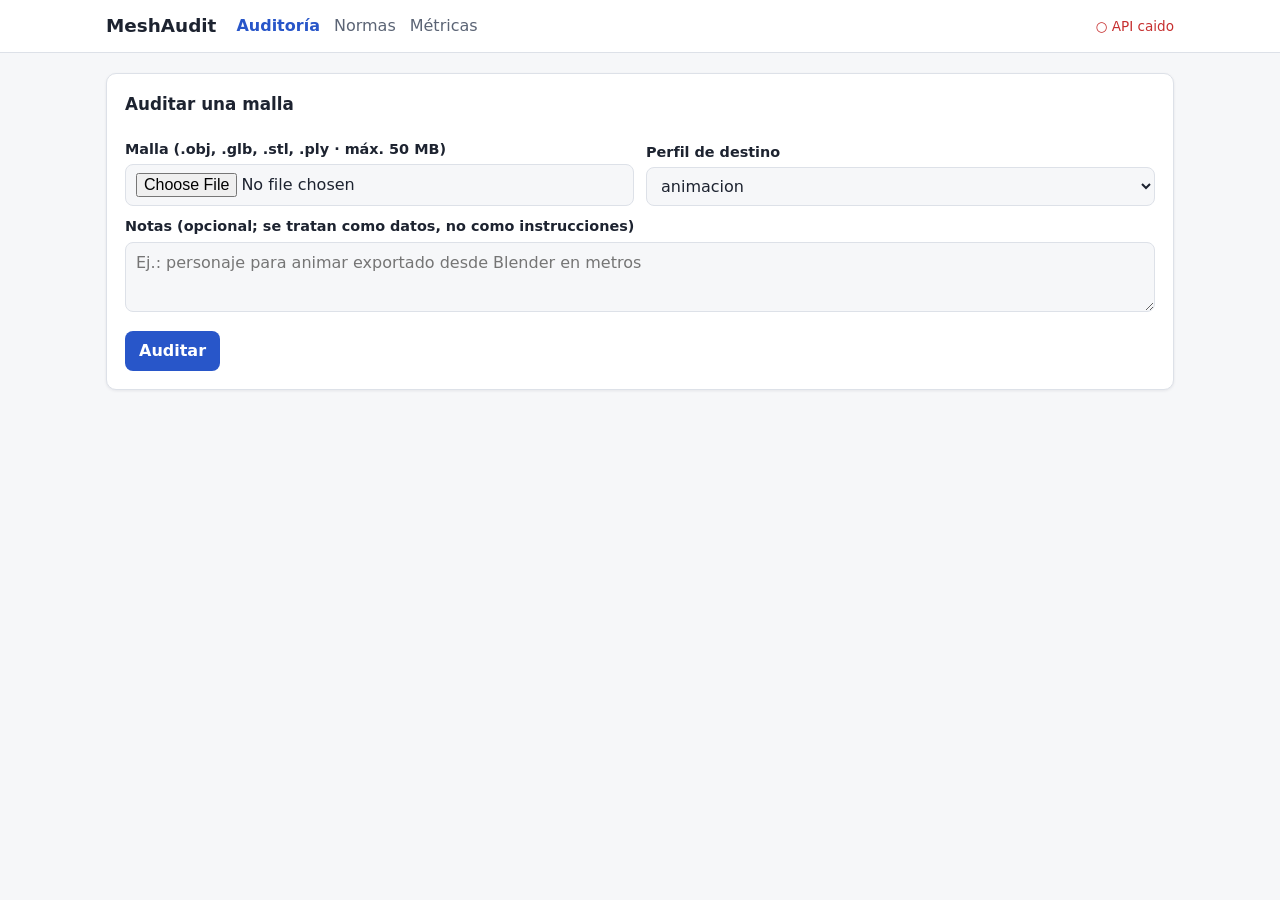
==== web/index.html @ 63e60972 "Fase 10: aplicación web (auditoría, normas y métricas) con visor GLB model-viewer También: el inform" ====
<!doctype html>
<html lang="es">
<head>
  <meta charset="utf-8">
  <meta name="viewport" content="width=device-width, initial-scale=1">
  <title>MeshAudit · Auditoría</title>
  <link rel="stylesheet" href="css/estilos.css">
  <script type="module" src="vendor/model-viewer.min.js"></script>
</head>
<body>
<header><div class="barra">
  <h1>MeshAudit</h1>
  <nav><a href="index.html" class="activo">Auditoría</a><a href="documentos.html">Normas</a><a href="metricas.html">Métricas</a></nav>
  <span id="salud">…</span>
</div></header>
<main>
  <section class="panel">
    <h2>Auditar una malla</h2>
    <form id="formulario">
      <div class="fila">
        <div><label for="archivo">Malla (.obj, .glb, .stl, .ply · máx. 50 MB)</label>
          <input id="archivo" name="archivo" type="file" accept=".obj,.glb,.stl,.ply" required></div>
        <div><label for="perfil">Perfil de destino</label>
          <select id="perfil" name="perfil" required></select></div>
      </div>
      <label for="notas">Notas (opcional; se tratan como datos, no como instrucciones)</label>
      <textarea id="notas" name="notas" maxlength="4000" placeholder="Ej.: personaje para animar exportado desde Blender en metros"></textarea>
      <div class="acciones"><button id="enviar" type="submit">Auditar</button>
        <span class="meta" id="estado"></span></div>
    </form>
    <div id="visor" class="oculto" style="margin-top:14px">
      <p class="meta">Vista previa local del GLB (el archivo no sale de tu equipo para esta vista).</p>
      <model-viewer id="modelo" camera-controls auto-rotate shadow-intensity="0.6"></model-viewer>
    </div>
  </section>

  <div id="error" class="error oculto"></div>

  <section class="panel oculto" id="informe">
    <div class="fila" style="align-items:center">
      <div><h2 style="margin:0">Informe <span id="semaforo" class="semaforo"></span></h2>
        <p id="resumen" style="margin:6px 0 0"></p>
        <p class="meta" id="detalles"></p></div>
      <div style="flex:0 0 auto" class="acciones"><button class="secundario" id="exportar">Exportar a Markdown</button></div>
    </div>
    <h3 style="margin-top:14px">Métricas de la malla</h3>
    <table id="metricas"></table>
    <h3 style="margin-top:16px">Hallazgos</h3>
    <div id="hallazgos"></div>
    <p class="aviso" id="aviso"></p>
    <div class="retro" data-hallazgo="">
      <strong>¿Te sirvió el informe?</strong>
      <input type="text" maxlength="2000" placeholder="Comentario (opcional)">
      <button class="secundario" data-util="true">👍 Útil</button>
      <button class="secundario" data-util="false">👎 No útil</button>
      <span class="meta"></span>
    </div>
  </section>

  <section class="panel oculto" id="preguntas">
    <h2>Preguntas de seguimiento</h2>
    <form id="form-pregunta" class="fila">
      <div><input id="pregunta" type="text" maxlength="1000" required
                  placeholder="Ej.: ¿Cómo encuentro las aristas no manifold en Blender?"></div>
      <div style="flex:0 0 auto"><button type="submit">Preguntar</button></div>
    </form>
    <div id="respuestas"></div>
  </section>
</main>
<script src="js/api.js"></script>
<script src="js/index.js"></script>
</body>
</html>
---- web/css/estilos.css ----
:root {
  --fondo: #f6f7f9; --panel: #ffffff; --texto: #1d2330; --suave: #5b6475; --borde: #dde1e8;
  --acento: #2856c9; --rojo: #c62f2f; --amarillo: #c98a06; --verde: #1f8a4c; --info: #6b7280;
  --radio: 10px; --sombra: 0 1px 3px rgba(20, 30, 50, .08);
  font-family: system-ui, -apple-system, "Segoe UI", Roboto, sans-serif;
}
@media (prefers-color-scheme: dark) {
  :root { --fondo: #12151b; --panel: #1b2029; --texto: #e7eaf0; --suave: #9aa3b5; --borde: #2c3341;
          --acento: #6d93ff; --sombra: none; }
}
* { box-sizing: border-box; }
body { margin: 0; background: var(--fondo); color: var(--texto); line-height: 1.5; }
header { background: var(--panel); border-bottom: 1px solid var(--borde); }
header .barra { max-width: 1100px; margin: 0 auto; padding: 12px 16px; display: flex; gap: 20px;
                align-items: center; flex-wrap: wrap; }
header h1 { font-size: 1.15rem; margin: 0; }
header nav a { color: var(--suave); text-decoration: none; margin-right: 14px; }
header nav a.activo { color: var(--acento); font-weight: 600; }
#salud { margin-left: auto; font-size: .85rem; color: var(--suave); }
main { max-width: 1100px; margin: 0 auto; padding: 20px 16px 60px; }
section.panel { background: var(--panel); border: 1px solid var(--borde); border-radius: var(--radio);
                padding: 18px; margin-bottom: 18px; box-shadow: var(--sombra); }
h2 { font-size: 1.05rem; margin: 0 0 12px; }
h3 { font-size: .98rem; margin: 0; }
label { display: block; font-weight: 600; font-size: .9rem; margin: 10px 0 4px; }
input[type=text], input[type=file], select, textarea {
  width: 100%; padding: 8px 10px; border: 1px solid var(--borde); border-radius: 8px;
  background: var(--fondo); color: var(--texto); font: inherit; }
textarea { min-height: 70px; resize: vertical; }
button { background: var(--acento); color: #fff; border: 0; border-radius: 8px; padding: 8px 14px;
         font: inherit; font-weight: 600; cursor: pointer; }
button.secundario { background: transparent; color: var(--acento); border: 1px solid var(--borde); }
button:disabled { opacity: .55; cursor: wait; }
.fila { display: flex; gap: 12px; flex-wrap: wrap; align-items: end; }
.fila > * { flex: 1 1 200px; }
.acciones { display: flex; gap: 8px; flex-wrap: wrap; margin-top: 12px; }
.semaforo { display: inline-flex; align-items: center; gap: 8px; font-weight: 700; padding: 4px 12px;
            border-radius: 999px; color: #fff; text-transform: uppercase; font-size: .85rem; }
.semaforo.rojo, .chip.grave { background: var(--rojo); }
.semaforo.amarillo, .chip.menor { background: var(--amarillo); }
.semaforo.verde { background: var(--verde); }
.chip { display: inline-block; color: #fff; border-radius: 6px; padding: 1px 8px; font-size: .78rem;
        font-weight: 600; }
.chip.informativo { background: var(--info); }
.meta { color: var(--suave); font-size: .85rem; }
table { border-collapse: collapse; width: 100%; font-size: .9rem; }
th, td { text-align: left; padding: 6px 8px; border-bottom: 1px solid var(--borde); vertical-align: top; }
th { color: var(--suave); font-weight: 600; }
.hallazgo { border: 1px solid var(--borde); border-left: 5px solid var(--info); border-radius: 8px;
            padding: 12px 14px; margin: 10px 0; }
.hallazgo.grave { border-left-color: var(--rojo); }
.hallazgo.menor { border-left-color: var(--amarillo); }
.medido { font-family: ui-monospace, Menlo, monospace; font-size: .85rem; }
details { margin-top: 8px; }
details summary { cursor: pointer; color: var(--acento); font-size: .9rem; }
blockquote { margin: 6px 0 0; padding: 8px 12px; border-left: 3px solid var(--borde);
             color: var(--suave); white-space: pre-wrap; font-size: .88rem; }
.aviso { background: rgba(201, 138, 6, .12); border: 1px solid rgba(201, 138, 6, .4);
         border-radius: 8px; padding: 10px 12px; font-size: .9rem; }
.error { background: rgba(198, 47, 47, .12); border: 1px solid rgba(198, 47, 47, .45);
         border-radius: 8px; padding: 10px 12px; }
.retro { display: flex; gap: 6px; flex-wrap: wrap; align-items: center; margin-top: 10px; }
.retro input { flex: 1 1 200px; }
.retro button { padding: 4px 10px; font-size: .85rem; }
.oculto { display: none !important; }
model-viewer { width: 100%; height: 320px; background: var(--fondo); border-radius: 8px; }
.respuesta { border-top: 1px solid var(--borde); padding: 10px 0; }
.tarjetas { display: grid; grid-template-columns: repeat(auto-fill, minmax(170px, 1fr)); gap: 10px; }
.tarjeta { border: 1px solid var(--borde); border-radius: 8px; padding: 10px; }
.tarjeta .valor { font-size: 1.4rem; font-weight: 700; }
pre.json { background: var(--fondo); padding: 10px; border-radius: 8px; overflow: auto; font-size: .8rem; }
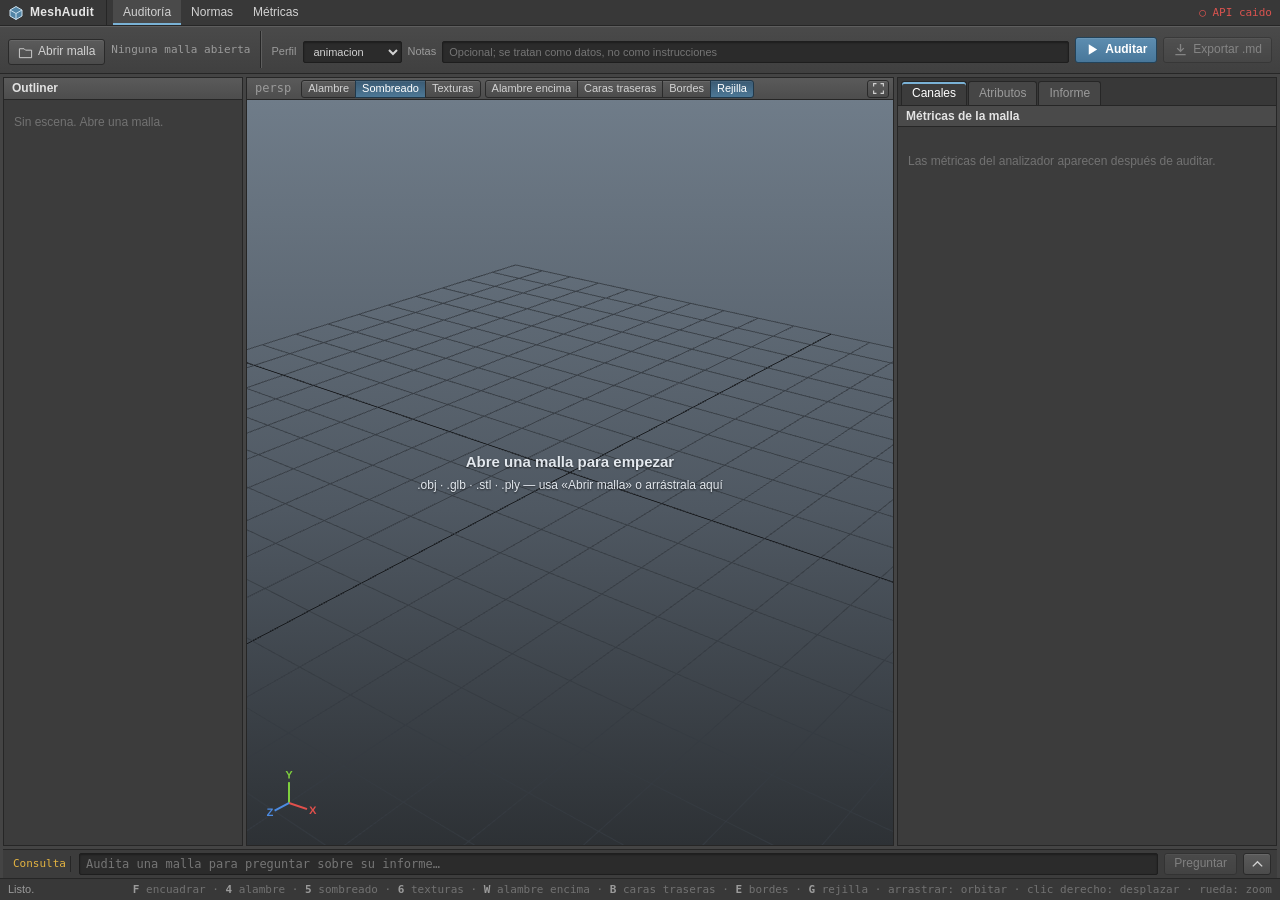
==== commit 98f0f721: "Interfaz web al estilo de un programa de modelado 3D - Barra de menús, estante de herramientas, Outl" ====
--- a/web/index.html
+++ b/web/index.html
@@ -5,69 +5,142 @@
   <meta name="viewport" content="width=device-width, initial-scale=1">
   <title>MeshAudit · Auditoría</title>
   <link rel="stylesheet" href="css/estilos.css">
-  <script type="module" src="vendor/model-viewer.min.js"></script>
+  <script type="importmap">
+    {"imports": {"three": "./vendor/three/three.module.min.js",
+                 "three/addons/": "./vendor/three/addons/"}}
+  </script>
 </head>
-<body>
-<header><div class="barra">
-  <h1>MeshAudit</h1>
-  <nav><a href="index.html" class="activo">Auditoría</a><a href="documentos.html">Normas</a><a href="metricas.html">Métricas</a></nav>
-  <span id="salud">…</span>
-</div></header>
-<main>
-  <section class="panel">
-    <h2>Auditar una malla</h2>
-    <form id="formulario">
-      <div class="fila">
-        <div><label for="archivo">Malla (.obj, .glb, .stl, .ply · máx. 50 MB)</label>
-          <input id="archivo" name="archivo" type="file" accept=".obj,.glb,.stl,.ply" required></div>
-        <div><label for="perfil">Perfil de destino</label>
-          <select id="perfil" name="perfil" required></select></div>
+<body class="app">
+
+<header class="menubar">
+  <span class="marca">
+    <svg viewBox="0 0 16 16" aria-hidden="true"><path d="M8 1.5 14 5v6l-6 3.5L2 11V5z" fill="#5285a6" stroke="#cfe3f1" stroke-width="1"/><path d="M2 5l6 3.5L14 5M8 8.5v6" fill="none" stroke="#cfe3f1" stroke-width="1"/></svg>
+    MeshAudit
+  </span>
+  <nav class="menus"><a href="index.html" class="activo">Auditoría</a><a href="documentos.html">Normas</a><a href="metricas.html">Métricas</a></nav>
+  <span id="salud" class="salud">…</span>
+</header>
+
+<form id="formulario" class="shelf" autocomplete="off">
+  <label class="herr" for="archivo" title="Abrir una malla (.obj, .glb, .stl, .ply · máx. 50 MB)">
+    <svg viewBox="0 0 16 16" aria-hidden="true"><path d="M1.5 4h5l1.5 1.5h6.5v8h-13z" fill="none" stroke="currentColor"/></svg>
+    Abrir malla
+  </label>
+  <input id="archivo" name="archivo" type="file" accept=".obj,.glb,.stl,.ply" class="invisible">
+  <span id="nombre-archivo" class="archivo-nombre">Ninguna malla abierta</span>
+  <span class="sep"></span>
+  <label class="campo" for="perfil">Perfil <select id="perfil" name="perfil" required></select></label>
+  <label class="campo crece" for="notas">Notas
+    <input id="notas" name="notas" type="text" maxlength="4000"
+           placeholder="Opcional; se tratan como datos, no como instrucciones">
+  </label>
+  <button id="enviar" type="submit" class="herr primario" title="Auditar la malla contra el perfil">
+    <svg viewBox="0 0 16 16" aria-hidden="true"><path d="M4 2.5v11l9-5.5z" fill="currentColor"/></svg>
+    Auditar
+  </button>
+  <button id="exportar" type="button" class="herr" disabled title="Exportar el informe a Markdown">
+    <svg viewBox="0 0 16 16" aria-hidden="true"><path d="M8 2v8M4.5 6.5 8 10l3.5-3.5M2.5 13.5h11" fill="none" stroke="currentColor" stroke-width="1.4"/></svg>
+    Exportar .md
+  </button>
+</form>
+
+<div class="espacio">
+  <!-- Outliner: la malla y sus hallazgos -->
+  <aside class="panel-dcc" id="outliner">
+    <div class="titulo-panel">Outliner</div>
+    <div class="cuerpo-panel"><ul class="arbol" id="arbol"></ul></div>
+  </aside>
+
+  <!-- Vista 3D -->
+  <main class="panel-dcc" id="vista">
+    <div class="titulo-panel barra-vista">
+      <span class="camara">persp</span>
+      <span class="grupo-herr" role="group" aria-label="Sombreado">
+        <button type="button" class="herr" data-modo="alambre" title="Alambre (4)">Alambre</button>
+        <button type="button" class="herr activo" data-modo="sombreado" title="Sombreado (5)">Sombreado</button>
+        <button type="button" class="herr" data-modo="texturas" title="Materiales y texturas del archivo (6)">Texturas</button>
+      </span>
+      <span class="grupo-herr" role="group" aria-label="Ayudas visuales">
+        <button type="button" class="herr" data-alternar="alambreEncima" title="Alambre sobre sombreado (W)">Alambre encima</button>
+        <button type="button" class="herr" data-alternar="traseras" title="Caras traseras en rojo: normales invertidas (B)">Caras traseras</button>
+        <button type="button" class="herr" data-alternar="bordes" title="Bordes abiertos y aristas no manifold (E)">Bordes</button>
+        <button type="button" class="herr activo" data-alternar="rejilla" title="Rejilla (G)">Rejilla</button>
+      </span>
+      <span class="derecha">
+        <button type="button" class="herr icono" id="encuadrar" title="Encuadrar la malla (F)">
+          <svg viewBox="0 0 16 16" aria-hidden="true"><path d="M2 5.5V2h3.5M10.5 2H14v3.5M14 10.5V14h-3.5M5.5 14H2v-3.5" fill="none" stroke="currentColor" stroke-width="1.4"/></svg>
+        </button>
+      </span>
+    </div>
+    <div class="lienzo" id="lienzo" tabindex="0">
+      <div class="hud" id="hud"></div>
+      <div class="hud-semaforo"><span id="semaforo" class="semaforo"></span></div>
+      <div class="hud-vacio" id="vacio">
+        <div><strong>Abre una malla para empezar</strong>
+          .obj · .glb · .stl · .ply — usa «Abrir malla» o arrástrala aquí</div>
       </div>
-      <label for="notas">Notas (opcional; se tratan como datos, no como instrucciones)</label>
-      <textarea id="notas" name="notas" maxlength="4000" placeholder="Ej.: personaje para animar exportado desde Blender en metros"></textarea>
-      <div class="acciones"><button id="enviar" type="submit">Auditar</button>
-        <span class="meta" id="estado"></span></div>
-    </form>
-    <div id="visor" class="oculto" style="margin-top:14px">
-      <p class="meta">Vista previa local del GLB (el archivo no sale de tu equipo para esta vista).</p>
-      <model-viewer id="modelo" camera-controls auto-rotate shadow-intensity="0.6"></model-viewer>
+      <canvas class="gizmo" id="gizmo" width="144" height="144"></canvas>
+      <div class="leyenda oculto" id="leyenda"></div>
     </div>
-  </section>
+  </main>
 
-  <div id="error" class="error oculto"></div>
+  <!-- Canales, atributos e informe -->
+  <aside class="panel-dcc" id="atributos">
+    <div class="pestanas" role="tablist">
+      <button type="button" class="activo" data-pestana="canales">Canales</button>
+      <button type="button" data-pestana="atributos">Atributos</button>
+      <button type="button" data-pestana="informe">Informe</button>
+    </div>
+    <div class="cuerpo-panel" data-panel="canales">
+      <div class="seccion-titulo">Métricas de la malla</div>
+      <table class="canales" id="metricas"></table>
+      <p class="vacio-panel" id="sin-metricas">Las métricas del analizador aparecen después de auditar.</p>
+    </div>
+    <div class="cuerpo-panel oculto" data-panel="atributos">
+      <div id="hallazgos"><p class="vacio-panel">Selecciona un hallazgo en el Outliner.</p></div>
+    </div>
+    <div class="cuerpo-panel oculto" data-panel="informe" id="informe">
+      <div class="informe-resumen" id="informe-resumen">
+        <p class="vacio-panel" id="sin-informe" style="padding:0">Todavía no hay informe.</p>
+        <div id="informe-datos" class="oculto">
+          <p id="resumen"></p>
+          <p class="meta" id="detalles"></p>
+          <p class="aviso" id="aviso"></p>
+          <div class="retro" data-hallazgo="">
+            <input type="text" maxlength="2000" placeholder="¿Te sirvió el informe? (comentario opcional)">
+            <button type="button" data-util="true">👍 Útil</button>
+            <button type="button" data-util="false">👎 No útil</button>
+            <span class="meta"></span>
+          </div>
+        </div>
+      </div>
+    </div>
+  </aside>
+</div>
 
-  <section class="panel oculto" id="informe">
-    <div class="fila" style="align-items:center">
-      <div><h2 style="margin:0">Informe <span id="semaforo" class="semaforo"></span></h2>
-        <p id="resumen" style="margin:6px 0 0"></p>
-        <p class="meta" id="detalles"></p></div>
-      <div style="flex:0 0 auto" class="acciones"><button class="secundario" id="exportar">Exportar a Markdown</button></div>
-    </div>
-    <h3 style="margin-top:14px">Métricas de la malla</h3>
-    <table id="metricas"></table>
-    <h3 style="margin-top:16px">Hallazgos</h3>
-    <div id="hallazgos"></div>
-    <p class="aviso" id="aviso"></p>
-    <div class="retro" data-hallazgo="">
-      <strong>¿Te sirvió el informe?</strong>
-      <input type="text" maxlength="2000" placeholder="Comentario (opcional)">
-      <button class="secundario" data-util="true">👍 Útil</button>
-      <button class="secundario" data-util="false">👎 No útil</button>
-      <span class="meta"></span>
-    </div>
-  </section>
+<!-- Línea de comandos: preguntas de seguimiento sobre el informe -->
+<section class="consola" id="preguntas">
+  <div class="historial" id="respuestas"></div>
+  <form id="form-pregunta" class="linea-comando" autocomplete="off">
+    <span class="prompt">Consulta</span>
+    <input id="pregunta" type="text" maxlength="1000" disabled
+           placeholder="Audita una malla para preguntar sobre su informe…">
+    <button type="submit" class="herr" id="preguntar" disabled>Preguntar</button>
+    <button type="button" class="herr icono" id="alternar-historial" title="Mostrar u ocultar el historial">
+      <svg viewBox="0 0 16 16" aria-hidden="true"><path d="M3 10l5-5 5 5" fill="none" stroke="currentColor" stroke-width="1.5"/></svg>
+    </button>
+  </form>
+</section>
 
-  <section class="panel oculto" id="preguntas">
-    <h2>Preguntas de seguimiento</h2>
-    <form id="form-pregunta" class="fila">
-      <div><input id="pregunta" type="text" maxlength="1000" required
-                  placeholder="Ej.: ¿Cómo encuentro las aristas no manifold en Blender?"></div>
-      <div style="flex:0 0 auto"><button type="submit">Preguntar</button></div>
-    </form>
-    <div id="respuestas"></div>
-  </section>
-</main>
+<footer class="ayuda">
+  <span id="estado">Listo.</span>
+  <span id="error" class="error oculto"></span>
+  <span class="teclas"><b>F</b> encuadrar · <b>4</b> alambre · <b>5</b> sombreado · <b>6</b> texturas ·
+    <b>W</b> alambre encima · <b>B</b> caras traseras · <b>E</b> bordes · <b>G</b> rejilla · arrastrar: orbitar · clic derecho: desplazar · rueda: zoom</span>
+</footer>
+
 <script src="js/api.js"></script>
 <script src="js/index.js"></script>
+<script type="module" src="js/visor.js"></script>
 </body>
 </html>
--- a/web/css/estilos.css
+++ b/web/css/estilos.css
@@ -1,71 +1,301 @@
+/* MeshAudit · interfaz al estilo de un programa de modelado 3D:
+   gris oscuro, tipografía compacta, barra de menús, estante de herramientas, outliner,
+   vista 3D con HUD, panel de atributos, línea de comandos y línea de ayuda. */
 :root {
-  --fondo: #f6f7f9; --panel: #ffffff; --texto: #1d2330; --suave: #5b6475; --borde: #dde1e8;
-  --acento: #2856c9; --rojo: #c62f2f; --amarillo: #c98a06; --verde: #1f8a4c; --info: #6b7280;
-  --radio: 10px; --sombra: 0 1px 3px rgba(20, 30, 50, .08);
-  font-family: system-ui, -apple-system, "Segoe UI", Roboto, sans-serif;
-}
-@media (prefers-color-scheme: dark) {
-  :root { --fondo: #12151b; --panel: #1b2029; --texto: #e7eaf0; --suave: #9aa3b5; --borde: #2c3341;
-          --acento: #6d93ff; --sombra: none; }
+  --app: #444444;        /* fondo general de la interfaz */
+  --panel: #3c3c3c;      /* cuerpo de paneles */
+  --cabecera: #535353;   /* barras de título de panel */
+  --barra: #383838;      /* menús y estante */
+  --campo: #2b2b2b;      /* campos de entrada */
+  --hundido: #333333;    /* zonas hundidas (listas, tablas) */
+  --linea: #262626;      /* separadores oscuros */
+  --luz: #5e5e5e;        /* bisel claro */
+  --texto: #d2d2d2;
+  --suave: #9b9b9b;
+  --tenue: #727272;
+  --sel: #5285a6;        /* selección */
+  --sel-claro: #7ab2d6;
+  --foco: #e3b341;       /* acento de herramienta activa */
+  --rojo: #d9534f;
+  --amarillo: #e0a526;
+  --verde: #5cb85c;
+  --info: #7d8790;
+  --mono: ui-monospace, "SF Mono", Menlo, Consolas, monospace;
+  font-family: -apple-system, "Segoe UI", Roboto, "Helvetica Neue", Arial, sans-serif;
+  font-size: 12px;
+  color-scheme: dark;
 }
 * { box-sizing: border-box; }
-body { margin: 0; background: var(--fondo); color: var(--texto); line-height: 1.5; }
-header { background: var(--panel); border-bottom: 1px solid var(--borde); }
-header .barra { max-width: 1100px; margin: 0 auto; padding: 12px 16px; display: flex; gap: 20px;
-                align-items: center; flex-wrap: wrap; }
-header h1 { font-size: 1.15rem; margin: 0; }
-header nav a { color: var(--suave); text-decoration: none; margin-right: 14px; }
-header nav a.activo { color: var(--acento); font-weight: 600; }
-#salud { margin-left: auto; font-size: .85rem; color: var(--suave); }
-main { max-width: 1100px; margin: 0 auto; padding: 20px 16px 60px; }
-section.panel { background: var(--panel); border: 1px solid var(--borde); border-radius: var(--radio);
-                padding: 18px; margin-bottom: 18px; box-shadow: var(--sombra); }
-h2 { font-size: 1.05rem; margin: 0 0 12px; }
-h3 { font-size: .98rem; margin: 0; }
-label { display: block; font-weight: 600; font-size: .9rem; margin: 10px 0 4px; }
+html, body { height: 100%; }
+body { margin: 0; background: var(--app); color: var(--texto); line-height: 1.45; }
+a { color: var(--sel-claro); }
+::selection { background: var(--sel); color: #fff; }
+.oculto { display: none !important; }
+.meta { color: var(--suave); font-size: 11px; }
+
+/* Barras de desplazamiento finas y oscuras */
+* { scrollbar-width: thin; scrollbar-color: #5a5a5a var(--hundido); }
+::-webkit-scrollbar { width: 10px; height: 10px; }
+::-webkit-scrollbar-track { background: var(--hundido); }
+::-webkit-scrollbar-thumb { background: #5a5a5a; border: 2px solid var(--hundido); border-radius: 6px; }
+
+/* ── Barra de menús ─────────────────────────────────────────── */
+.menubar { display: flex; align-items: stretch; gap: 2px; height: 26px; padding: 0 8px;
+           background: var(--barra); border-bottom: 1px solid var(--linea); user-select: none; }
+.marca { display: flex; align-items: center; gap: 6px; font-weight: 700; letter-spacing: .3px;
+         padding-right: 12px; margin-right: 4px; border-right: 1px solid var(--linea); color: #e6e6e6; }
+.marca svg { width: 16px; height: 16px; }
+.menus { display: flex; align-items: stretch; }
+.menus a { display: flex; align-items: center; padding: 0 10px; color: var(--texto); text-decoration: none; }
+.menus a:hover { background: var(--sel); color: #fff; }
+.menus a.activo { background: #4a4a4a; box-shadow: inset 0 -2px 0 var(--sel-claro); }
+.salud { margin-left: auto; display: flex; align-items: center; font-family: var(--mono); font-size: 11px; }
+
+/* ── Estante de herramientas ────────────────────────────────── */
+.shelf { display: flex; align-items: center; gap: 6px; flex-wrap: wrap; padding: 5px 8px;
+         background: linear-gradient(#4a4a4a, #404040); border-bottom: 1px solid var(--linea);
+         box-shadow: inset 0 1px 0 var(--luz); }
+.shelf .sep { width: 1px; align-self: stretch; background: var(--linea); box-shadow: 1px 0 0 var(--luz);
+              margin: 0 4px; }
+.herr { display: inline-flex; align-items: center; gap: 5px; height: 26px; padding: 0 9px;
+        background: linear-gradient(#5b5b5b, #4b4b4b); color: var(--texto); border: 1px solid #2a2a2a;
+        border-radius: 3px; box-shadow: inset 0 1px 0 rgba(255,255,255,.08); font: inherit;
+        cursor: pointer; white-space: nowrap; user-select: none; }
+.herr:hover:not(:disabled) { background: linear-gradient(#686868, #555); }
+.herr:active:not(:disabled), .herr.activo { background: linear-gradient(#3a5a73, #4d7896);
+        border-color: #20384a; color: #fff; }
+.herr:disabled { opacity: .45; cursor: default; }
+.herr svg { width: 15px; height: 15px; flex: none; }
+.herr.primario { background: linear-gradient(#5d8db0, #48779a); border-color: #23435a; color: #fff;
+                 font-weight: 600; }
+.herr.primario:hover:not(:disabled) { background: linear-gradient(#6a9cc0, #5285a6); }
+.herr.icono { width: 28px; padding: 0; justify-content: center; }
+.grupo-herr { display: inline-flex; }
+.grupo-herr .herr { border-radius: 0; margin-left: -1px; }
+.grupo-herr .herr:first-child { border-radius: 3px 0 0 3px; margin-left: 0; }
+.grupo-herr .herr:last-child { border-radius: 0 3px 3px 0; }
+.campo { display: inline-flex; align-items: center; gap: 6px; color: var(--suave); }
+.campo.crece { flex: 1 1 200px; min-width: 160px; }
+.campo.crece input { flex: 1; }
+.archivo-nombre { font-family: var(--mono); font-size: 11px; color: var(--suave); max-width: 220px;
+                  overflow: hidden; text-overflow: ellipsis; white-space: nowrap; }
+.archivo-nombre.cargado { color: var(--texto); }
+.invisible { position: absolute; width: 1px; height: 1px; opacity: 0; pointer-events: none; }
+
+/* ── Campos ─────────────────────────────────────────────────── */
 input[type=text], input[type=file], select, textarea {
-  width: 100%; padding: 8px 10px; border: 1px solid var(--borde); border-radius: 8px;
-  background: var(--fondo); color: var(--texto); font: inherit; }
-textarea { min-height: 70px; resize: vertical; }
-button { background: var(--acento); color: #fff; border: 0; border-radius: 8px; padding: 8px 14px;
-         font: inherit; font-weight: 600; cursor: pointer; }
-button.secundario { background: transparent; color: var(--acento); border: 1px solid var(--borde); }
-button:disabled { opacity: .55; cursor: wait; }
-.fila { display: flex; gap: 12px; flex-wrap: wrap; align-items: end; }
+  height: 22px; padding: 0 6px; background: var(--campo); color: var(--texto); font: inherit;
+  border: 1px solid #1e1e1e; border-radius: 2px; box-shadow: inset 0 1px 2px rgba(0,0,0,.35); }
+input[type=file] { height: auto; padding: 3px; }
+textarea { height: auto; min-height: 60px; padding: 4px 6px; resize: vertical; }
+input:focus, select:focus, textarea:focus { outline: 1px solid var(--sel-claro); outline-offset: -1px; }
+select { padding-right: 4px; }
+button { font: inherit; }
+
+/* ── Espacio de trabajo (página principal) ─────────────────── */
+body.app { display: flex; flex-direction: column; height: 100vh; overflow: hidden; }
+.espacio { flex: 1; min-height: 0; display: grid; gap: 3px; padding: 3px;
+           grid-template-columns: minmax(190px, 240px) 1fr minmax(300px, 380px); }
+.panel-dcc { display: flex; flex-direction: column; min-height: 0; min-width: 0; background: var(--panel);
+             border: 1px solid var(--linea); }
+.titulo-panel { display: flex; align-items: center; gap: 8px; height: 22px; padding: 0 8px; flex: none;
+                background: linear-gradient(#5a5a5a, #4d4d4d); border-bottom: 1px solid var(--linea);
+                font-weight: 600; color: #e2e2e2; user-select: none; }
+.titulo-panel .meta { font-weight: 400; }
+.titulo-panel .derecha { margin-left: auto; display: flex; gap: 6px; align-items: center; }
+.cuerpo-panel { flex: 1; min-height: 0; overflow: auto; }
+
+/* Outliner */
+.arbol { list-style: none; margin: 0; padding: 4px 0; font-size: 12px; }
+.arbol ul { list-style: none; margin: 0; padding: 0 0 0 14px; }
+.nodo { display: flex; align-items: center; gap: 6px; height: 21px; padding: 0 8px; cursor: default;
+        white-space: nowrap; overflow: hidden; text-overflow: ellipsis; border-left: 2px solid transparent; }
+.nodo.clic { cursor: pointer; }
+.nodo.clic:hover { background: #474747; }
+.nodo.sel { background: var(--sel); color: #fff; }
+.nodo .ico { width: 14px; height: 14px; flex: none; color: var(--suave); }
+.nodo.sel .ico { color: #fff; }
+.nodo .etq { overflow: hidden; text-overflow: ellipsis; }
+.nodo .cuenta { margin-left: auto; color: var(--tenue); font-family: var(--mono); font-size: 10px; }
+.punto { width: 8px; height: 8px; border-radius: 50%; flex: none; background: var(--info);
+         box-shadow: 0 0 0 1px rgba(0,0,0,.4); }
+.punto.grave { background: var(--rojo); } .punto.menor { background: var(--amarillo); }
+.punto.verde { background: var(--verde); } .punto.rojo { background: var(--rojo); }
+.punto.amarillo { background: var(--amarillo); }
+.vacio-arbol { padding: 10px; color: var(--tenue); }
+
+/* Vista 3D */
+.barra-vista { font-weight: 400; gap: 4px; padding-right: 4px; overflow-x: auto; overflow-y: hidden;
+                scrollbar-width: none; }
+.barra-vista::-webkit-scrollbar { display: none; }
+.barra-vista .camara { font-family: var(--mono); color: var(--suave); margin-right: 6px; }
+.barra-vista .herr { height: 18px; padding: 0 6px; font-size: 11px; }
+.barra-vista .herr.icono { width: 22px; }
+.barra-vista .herr svg { width: 13px; height: 13px; }
+.lienzo { position: relative; flex: 1; min-height: 0; overflow: hidden;
+          background: linear-gradient(#6f7c89 0%, #4f5862 55%, #2d3135 100%); }
+.lienzo canvas:not(.gizmo) { display: block; width: 100%; height: 100%; outline: none; }
+.lienzo.arrastrando::after { content: "Suelta la malla para abrirla"; position: absolute; inset: 8px;
+        border: 2px dashed var(--sel-claro); display: grid; place-items: center; font-size: 14px;
+        background: rgba(40, 70, 95, .35); color: #fff; }
+.hud { position: absolute; top: 8px; left: 10px; font-family: var(--mono); font-size: 11px;
+       color: #f0f0f0; text-shadow: 0 1px 1px rgba(0,0,0,.7); pointer-events: none;
+       display: grid; grid-template-columns: auto auto; column-gap: 12px; }
+.hud .k { color: #c9d3dc; }
+.hud .v { text-align: right; }
+.hud .titulo { grid-column: 1 / -1; color: #fff; margin-bottom: 2px; }
+.hud .alerta { color: #ffb3b0; }
+.hud-semaforo { position: absolute; top: 8px; right: 10px; }
+.hud-vacio { position: absolute; inset: 0; display: grid; place-items: center; text-align: center;
+             color: #e3e8ee; text-shadow: 0 1px 2px rgba(0,0,0,.6); pointer-events: none; padding: 20px; }
+.hud-vacio strong { display: block; font-size: 15px; margin-bottom: 4px; }
+.gizmo { position: absolute; left: 6px; bottom: 6px; width: 72px; height: 72px; pointer-events: none; }
+.leyenda { position: absolute; right: 10px; bottom: 8px; font-family: var(--mono); font-size: 10px;
+           color: #e8e8e8; text-shadow: 0 1px 1px rgba(0,0,0,.7); pointer-events: none; text-align: right; }
+.leyenda span { display: inline-flex; align-items: center; gap: 4px; margin-left: 10px; }
+.leyenda i { display: inline-block; width: 12px; height: 3px; }
+.vista-camara { position: absolute; bottom: 8px; left: 50%; transform: translateX(-50%);
+                font-family: var(--mono); font-size: 11px; color: #e8e8e8; opacity: .85;
+                text-shadow: 0 1px 1px rgba(0,0,0,.7); pointer-events: none; }
+
+/* Panel de atributos */
+.pestanas { display: flex; gap: 1px; padding: 3px 3px 0; background: var(--barra);
+            border-bottom: 1px solid var(--linea); flex: none; }
+.pestanas button { background: #464646; color: var(--suave); border: 1px solid var(--linea);
+                   border-bottom: 0; padding: 3px 10px; border-radius: 3px 3px 0 0; cursor: pointer; }
+.pestanas button.activo { background: var(--panel); color: #fff; box-shadow: inset 0 2px 0 var(--sel-claro); }
+.seccion { border-bottom: 1px solid var(--linea); }
+.seccion > summary, .seccion-titulo { display: flex; align-items: center; gap: 6px; height: 21px; padding: 0 8px;
+          background: #4a4a4a; color: #e4e4e4; font-weight: 600; cursor: pointer; list-style: none;
+          user-select: none; border-bottom: 1px solid var(--linea); }
+.seccion > summary::-webkit-details-marker { display: none; }
+.seccion > summary::before { content: "▸"; color: var(--suave); width: 10px; }
+.seccion[open] > summary::before { content: "▾"; }
+.seccion .contenido { padding: 8px 10px; }
+.canales { width: 100%; border-collapse: collapse; font-size: 12px; }
+.canales th { width: 52%; text-align: right; font-weight: 400; color: var(--suave); padding: 2px 8px 2px 4px; }
+.canales td { padding: 2px 6px 2px 0; }
+.canales td span { display: block; background: var(--campo); border: 1px solid #1e1e1e; padding: 0 6px;
+                   font-family: var(--mono); font-size: 11px; height: 19px; line-height: 17px;
+                   overflow: hidden; text-overflow: ellipsis; white-space: nowrap; }
+.canales tr.alerta td span { color: #ffc7c4; border-color: #6b2b2a; }
+
+/* Hallazgo seleccionado (editor de atributos) */
+.hallazgo { padding: 0; }
+.hallazgo h3 { display: flex; align-items: center; gap: 6px; margin: 0; font-size: 13px; color: #fff; }
+.hallazgo .cabecera-h { padding: 8px 10px; border-bottom: 1px solid var(--linea);
+                        border-left: 4px solid var(--info); background: #424242; }
+.hallazgo.grave .cabecera-h { border-left-color: var(--rojo); }
+.hallazgo.menor .cabecera-h { border-left-color: var(--amarillo); }
+.hallazgo .cuerpo-h { padding: 8px 10px; }
+.hallazgo p { margin: 0 0 8px; }
+.hallazgo ol { margin: 4px 0 8px; padding-left: 20px; }
+.hallazgo li { margin: 3px 0; }
+code { font-family: var(--mono); font-size: 11px; background: var(--campo); border: 1px solid #1e1e1e;
+       padding: 0 4px; border-radius: 2px; color: #e6e6e6; }
+em { color: #e9e9e9; }
+.medido { display: grid; grid-template-columns: auto 1fr; gap: 2px 8px; margin-top: 6px;
+          font-family: var(--mono); font-size: 11px; }
+.medido .k { color: var(--suave); text-align: right; }
+.etiqueta-campo { color: var(--suave); font-size: 11px; text-transform: uppercase; letter-spacing: .4px;
+                  margin: 10px 0 3px; }
+.chip { display: inline-block; color: #fff; border-radius: 2px; padding: 0 6px; font-size: 10px;
+        font-weight: 600; text-transform: uppercase; letter-spacing: .3px; background: var(--info); }
+.chip.grave { background: var(--rojo); } .chip.menor { background: #b8861b; }
+.semaforo { display: inline-flex; align-items: center; gap: 6px; font-weight: 700; padding: 2px 9px;
+            border-radius: 2px; color: #fff; text-transform: uppercase; font-size: 11px; letter-spacing: .5px;
+            background: var(--info); box-shadow: 0 1px 2px rgba(0,0,0,.5); }
+.semaforo:empty { display: none; }
+.semaforo.rojo { background: var(--rojo); } .semaforo.amarillo { background: #c08a12; }
+.semaforo.verde { background: #3f9142; }
+.cita { color: var(--sel-claro); font-size: .92em; white-space: nowrap; cursor: help; }
+.titulo-refs { margin: 10px 0 3px; color: var(--suave); font-size: 11px; text-transform: uppercase; letter-spacing: .4px; }
+.referencias { list-style: none; margin: 0; padding: 0; font-size: 11px; color: var(--suave); }
+.referencias li { margin: 2px 0; }
+details.fuente, .respuesta details { margin-top: 8px; }
+details.fuente summary, .respuesta details summary { cursor: pointer; color: var(--sel-claro); font-size: 11px; }
+blockquote { margin: 6px 0 0; padding: 6px 8px; background: var(--hundido); border-left: 2px solid #5a5a5a;
+             color: var(--suave); white-space: pre-wrap; font-size: 11px; max-height: 220px; overflow: auto; }
+.aviso { margin: 8px 0 0; padding: 6px 8px; background: rgba(224, 165, 38, .1);
+         border: 1px solid rgba(224, 165, 38, .35); color: #e9cf91; font-size: 11px; }
+.aviso:empty { display: none; }
+.retro { display: flex; gap: 4px; flex-wrap: wrap; align-items: center; margin-top: 10px; }
+.retro input { flex: 1 1 140px; }
+.retro button { height: 22px; padding: 0 8px; background: linear-gradient(#5b5b5b, #4b4b4b);
+                color: var(--texto); border: 1px solid #2a2a2a; border-radius: 3px; cursor: pointer; }
+.retro button:disabled { opacity: .45; cursor: default; }
+.informe-resumen { padding: 10px; }
+.informe-resumen p { margin: 6px 0; }
+.vacio-panel { padding: 14px 10px; color: var(--tenue); }
+
+/* Línea de comandos y ayuda */
+.consola { flex: none; display: flex; flex-direction: column; background: var(--panel);
+           border-top: 1px solid var(--linea); margin: 0 3px; }
+.historial { max-height: 0; overflow: auto; background: var(--hundido); font-size: 12px;
+             transition: max-height .15s; }
+.consola.abierta .historial { max-height: 32vh; border-bottom: 1px solid var(--linea); }
+.respuesta { padding: 8px 10px; border-bottom: 1px solid #2c2c2c; }
+.respuesta p { margin: 0 0 6px; }
+.respuesta .pregunta { font-family: var(--mono); color: var(--sel-claro); }
+.respuesta .pregunta::before { content: "› "; color: var(--tenue); }
+.linea-comando { display: flex; align-items: center; gap: 6px; padding: 3px 6px; }
+.linea-comando .prompt { font-family: var(--mono); font-size: 11px; color: var(--foco); padding: 0 4px;
+                         border-right: 1px solid var(--linea); margin-right: 2px; white-space: nowrap; }
+.linea-comando input { flex: 1; font-family: var(--mono); font-size: 12px; }
+.linea-comando .herr { height: 22px; }
+.ayuda { flex: none; display: flex; gap: 12px; align-items: center; height: 22px; padding: 0 8px;
+         background: var(--barra); border-top: 1px solid var(--linea); color: var(--suave); font-size: 11px;
+         white-space: nowrap; overflow: hidden; }
+.ayuda .teclas { margin-left: auto; color: var(--tenue); font-family: var(--mono); overflow: hidden;
+                 text-overflow: ellipsis; }
+.ayuda .teclas b { color: var(--suave); font-weight: 600; }
+.error { color: #ffb0ac; }
+.ayuda .error::before { content: "⚠ "; }
+.respuesta .error { background: rgba(217, 83, 79, .12); border: 1px solid rgba(217, 83, 79, .4); padding: 6px 8px; }
+
+/* ── Páginas secundarias (Normas y Métricas) ────────────────── */
+body.pagina main { max-width: 1240px; margin: 0 auto; padding: 10px 10px 40px; }
+section.panel { background: var(--panel); border: 1px solid var(--linea); margin-bottom: 10px; }
+section.panel > h2, section.panel .barra-titulo { margin: 0; display: flex; align-items: center; gap: 8px;
+        height: 24px; padding: 0 10px; font-size: 12px; font-weight: 600; color: #e6e6e6;
+        background: linear-gradient(#5a5a5a, #4d4d4d); border-bottom: 1px solid var(--linea); }
+section.panel .barra-titulo h2 { margin: 0; font-size: 12px; }
+section.panel .barra-titulo > :last-child { margin-left: auto; }
+section.panel > :not(h2):not(.barra-titulo) { margin-left: 10px; margin-right: 10px; }
+section.panel > :last-child { margin-bottom: 10px; }
+section.panel form, section.panel > .meta, section.panel > table, section.panel > .tarjetas,
+section.panel > details, section.panel > pre, section.panel > .fila { margin-top: 10px; }
+section.panel h2 + .fila h2, .fila h2 { font-size: 12px; margin: 0 0 6px; color: #e6e6e6; }
+label { display: block; color: var(--suave); font-size: 11px; margin: 8px 0 3px; }
+.fila { display: flex; gap: 10px; flex-wrap: wrap; align-items: end; }
 .fila > * { flex: 1 1 200px; }
-.acciones { display: flex; gap: 8px; flex-wrap: wrap; margin-top: 12px; }
-.semaforo { display: inline-flex; align-items: center; gap: 8px; font-weight: 700; padding: 4px 12px;
-            border-radius: 999px; color: #fff; text-transform: uppercase; font-size: .85rem; }
-.semaforo.rojo, .chip.grave { background: var(--rojo); }
-.semaforo.amarillo, .chip.menor { background: var(--amarillo); }
-.semaforo.verde { background: var(--verde); }
-.chip { display: inline-block; color: #fff; border-radius: 6px; padding: 1px 8px; font-size: .78rem;
-        font-weight: 600; }
-.chip.informativo { background: var(--info); }
-.meta { color: var(--suave); font-size: .85rem; }
-table { border-collapse: collapse; width: 100%; font-size: .9rem; }
-th, td { text-align: left; padding: 6px 8px; border-bottom: 1px solid var(--borde); vertical-align: top; }
-th { color: var(--suave); font-weight: 600; }
-.hallazgo { border: 1px solid var(--borde); border-left: 5px solid var(--info); border-radius: 8px;
-            padding: 12px 14px; margin: 10px 0; }
-.hallazgo.grave { border-left-color: var(--rojo); }
-.hallazgo.menor { border-left-color: var(--amarillo); }
-.medido { font-family: ui-monospace, Menlo, monospace; font-size: .85rem; }
-details { margin-top: 8px; }
-details summary { cursor: pointer; color: var(--acento); font-size: .9rem; }
-blockquote { margin: 6px 0 0; padding: 8px 12px; border-left: 3px solid var(--borde);
-             color: var(--suave); white-space: pre-wrap; font-size: .88rem; }
-.aviso { background: rgba(201, 138, 6, .12); border: 1px solid rgba(201, 138, 6, .4);
-         border-radius: 8px; padding: 10px 12px; font-size: .9rem; }
-.error { background: rgba(198, 47, 47, .12); border: 1px solid rgba(198, 47, 47, .45);
-         border-radius: 8px; padding: 10px 12px; }
-.retro { display: flex; gap: 6px; flex-wrap: wrap; align-items: center; margin-top: 10px; }
-.retro input { flex: 1 1 200px; }
-.retro button { padding: 4px 10px; font-size: .85rem; }
-.oculto { display: none !important; }
-model-viewer { width: 100%; height: 320px; background: var(--fondo); border-radius: 8px; }
-.respuesta { border-top: 1px solid var(--borde); padding: 10px 0; }
-.tarjetas { display: grid; grid-template-columns: repeat(auto-fill, minmax(170px, 1fr)); gap: 10px; }
-.tarjeta { border: 1px solid var(--borde); border-radius: 8px; padding: 10px; }
-.tarjeta .valor { font-size: 1.4rem; font-weight: 700; }
-pre.json { background: var(--fondo); padding: 10px; border-radius: 8px; overflow: auto; font-size: .8rem; }
+.fila input[type=text], .fila select { width: 100%; }
+.acciones { display: flex; gap: 8px; flex-wrap: wrap; align-items: center; margin-top: 10px; }
+body.pagina button:not(.herr) { height: 24px; padding: 0 12px; color: #fff; border: 1px solid #23435a;
+        border-radius: 3px; background: linear-gradient(#5d8db0, #48779a); cursor: pointer; }
+body.pagina button.secundario { color: var(--texto); border-color: #2a2a2a;
+        background: linear-gradient(#5b5b5b, #4b4b4b); }
+body.pagina button:disabled { opacity: .5; cursor: wait; }
+table { border-collapse: collapse; width: 100%; font-size: 12px; }
+body.pagina th, body.pagina td { text-align: left; padding: 4px 8px; border-bottom: 1px solid #333; vertical-align: top; }
+body.pagina thead th { background: #474747; color: var(--suave); font-weight: 600; border-bottom: 1px solid var(--linea); }
+body.pagina tbody tr:nth-child(even) td { background: #393939; }
+body.pagina tbody tr:hover td { background: #44505a; }
+body.pagina .error { background: rgba(217, 83, 79, .12); border: 1px solid rgba(217, 83, 79, .45);
+                     padding: 8px 10px; margin-bottom: 10px; }
+.tarjetas { display: grid; grid-template-columns: repeat(auto-fill, minmax(180px, 1fr)); gap: 6px; }
+.tarjeta { background: var(--hundido); border: 1px solid var(--linea); padding: 8px 10px; }
+.tarjeta .valor { font-size: 20px; font-weight: 600; font-family: var(--mono); color: #f0f0f0; }
+pre.json { background: var(--campo); border: 1px solid #1e1e1e; padding: 8px; overflow: auto;
+           font-family: var(--mono); font-size: 11px; max-height: 420px; color: #c6d3c0; }
+
+/* Pantallas estrechas: los paneles se apilan y la página se desplaza */
+@media (max-width: 900px) {
+  body.app { height: auto; min-height: 100vh; overflow: auto; }
+  .espacio { grid-template-columns: 1fr; }
+  #vista { height: 60vh; }
+  #outliner .cuerpo-panel, #atributos .cuerpo-panel { max-height: 50vh; }
+  .ayuda .teclas { display: none; }
+  .menubar .salud { display: none; }
+}
+section.panel > .fila { align-items: start; }
